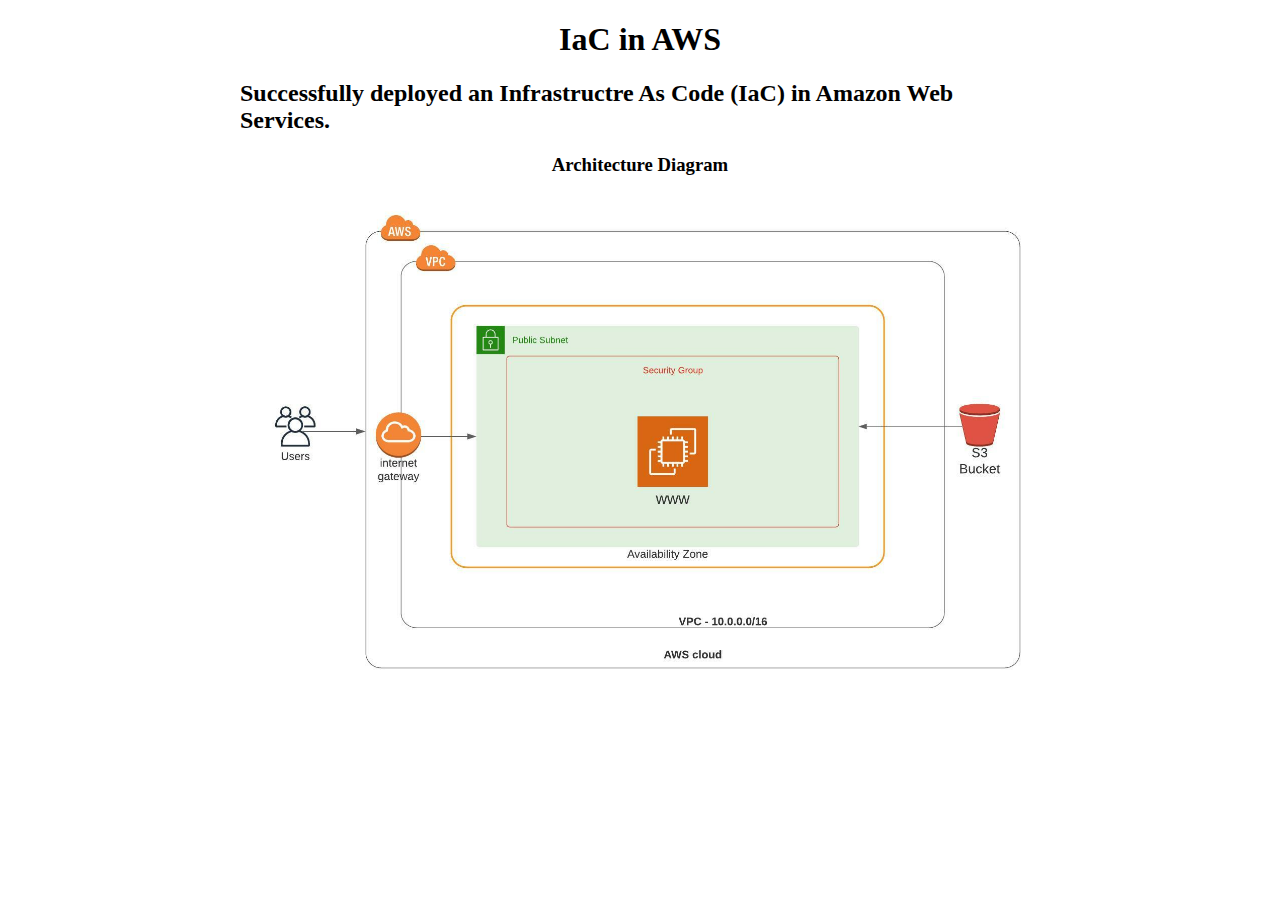
==== web/index.html @ c9caa998 "feat: Adds more website content" ====
<!DOCTYPE html>
<html>
    <head>
        <title>IaC in AWS</title>
        <link rel="stylesheet" type="text/css" href="./css/style.css">
    </head>
    <body>
        <h1>IaC in AWS</h1>
        <h2>Successfully deployed an Infrastructre As Code (IaC) in Amazon Web Services.</h2>
        <h3>Architecture Diagram</h3>
        <img src="./images/architecture_diagram.jpeg">
    </body>
</html>
---- web/css/style.css ----
h1, h3 {
    text-align: center;
}
body {
    max-width: 800px;
    margin: auto;
}
img {
    width: 100%;
    max-width: 800px;
    height: auto;
  }
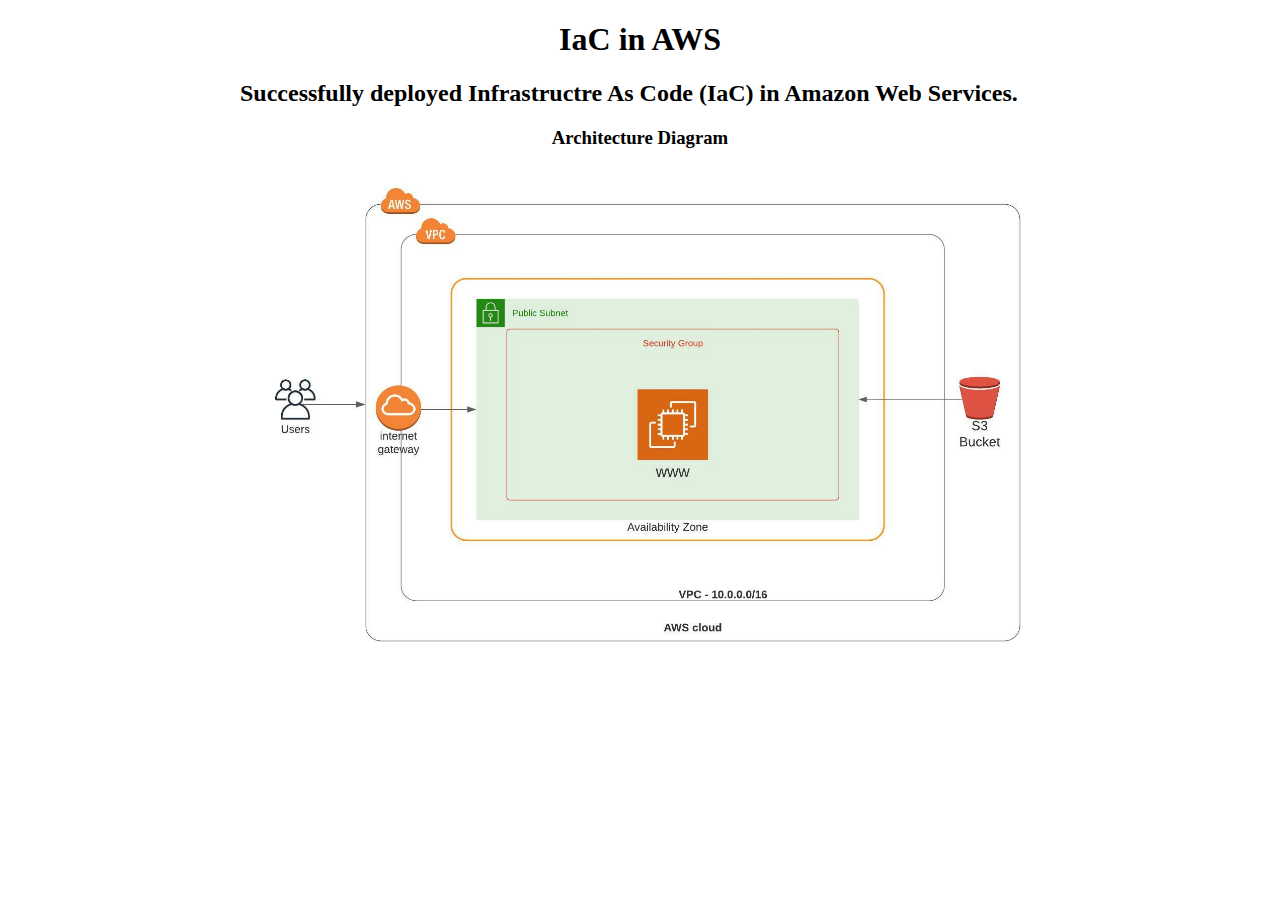
==== commit 9818024d: "fix: Fixes template description" ====
--- a/web/index.html
+++ b/web/index.html
@@ -6,7 +6,7 @@
     </head>
     <body>
         <h1>IaC in AWS</h1>
-        <h2>Successfully deployed an Infrastructre As Code (IaC) in Amazon Web Services.</h2>
+        <h2>Successfully deployed Infrastructre As Code (IaC) in Amazon Web Services.</h2>
         <h3>Architecture Diagram</h3>
         <img src="./images/architecture_diagram.jpeg">
     </body>
